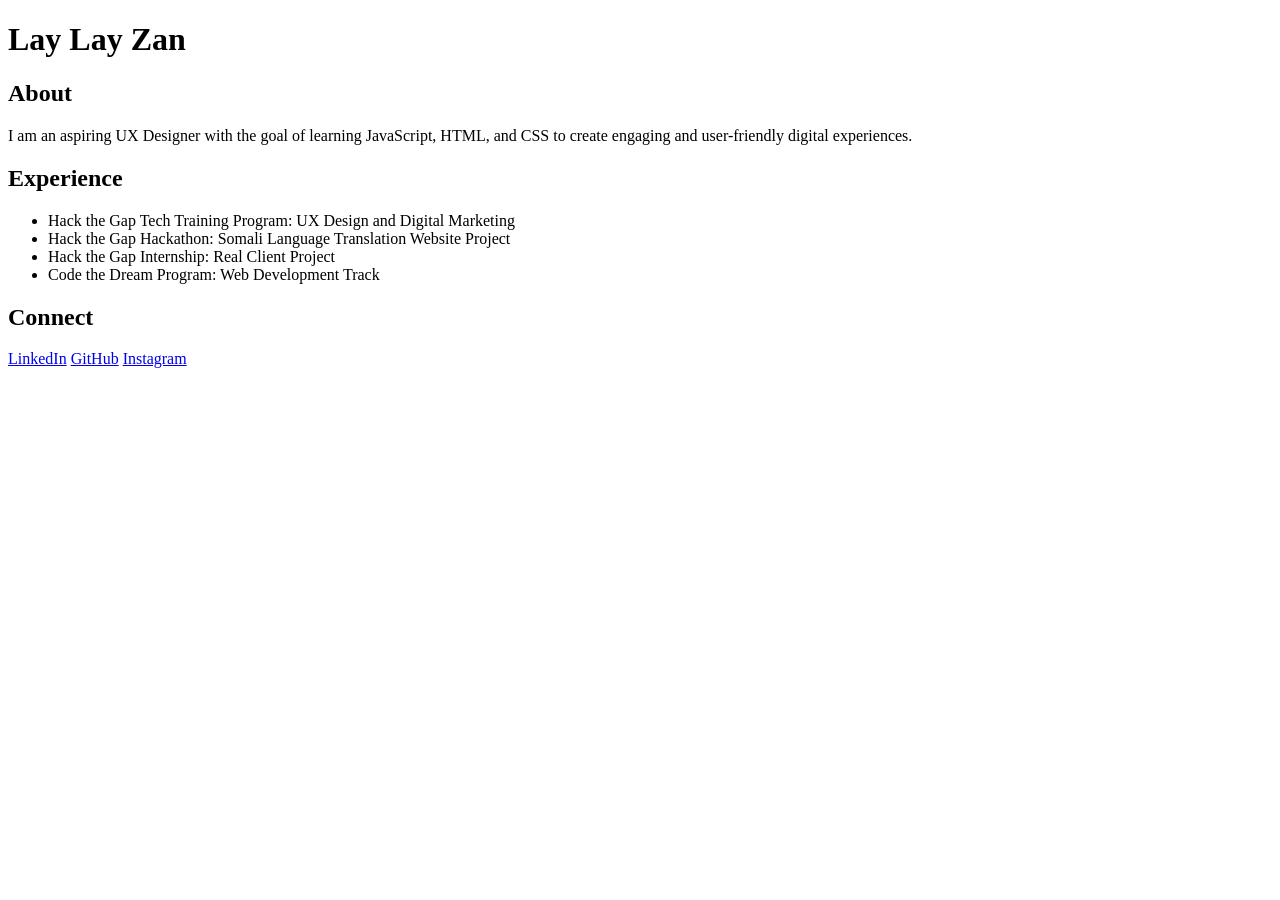
==== index.html @ 494325c0 "More html revisions 6/14/26" ====
<!DOCTYPE html>

<html>
  <head>
    <title>Lay Lay Zan's Portfolio</title>
    <meta charset="UTF-8" />
    <meta name="viewport" content="width=device-width, initial-scale=1.0" />
  </head>

  <body>
    <h1>Lay Lay Zan</h1>
    <section id="About">
      <h2>About</h2>
      <p>
        I am an aspiring UX Designer with the goal of learning JavaScript, HTML,
        and CSS to create engaging and user-friendly digital experiences.
      </p>
    </section>

    <section id="Experience">
      <h2>Experience</h2>
      <ul>
        <li>Hack the Gap Tech Training Program: UX Design and Digital Marketing</li>
        <li>Hack the Gap Hackathon: Somali Language Translation Website Project</li>
        <li>Hack the Gap Internship: Real Client Project</li>
        <li>Code the Dream Program: Web Development Track</li>
      </ul>
    </section>

    <section id="Connect">
      <h2>Connect</h2>
      <a href="https://www.linkedin.com/in/laylayz">LinkedIn</a>
      <a href="https://github.com/llzan">GitHub</a>
      <a href="https://www.instagram.com/tekeekoh">Instagram</a>
    </section>
  </body>
</html>
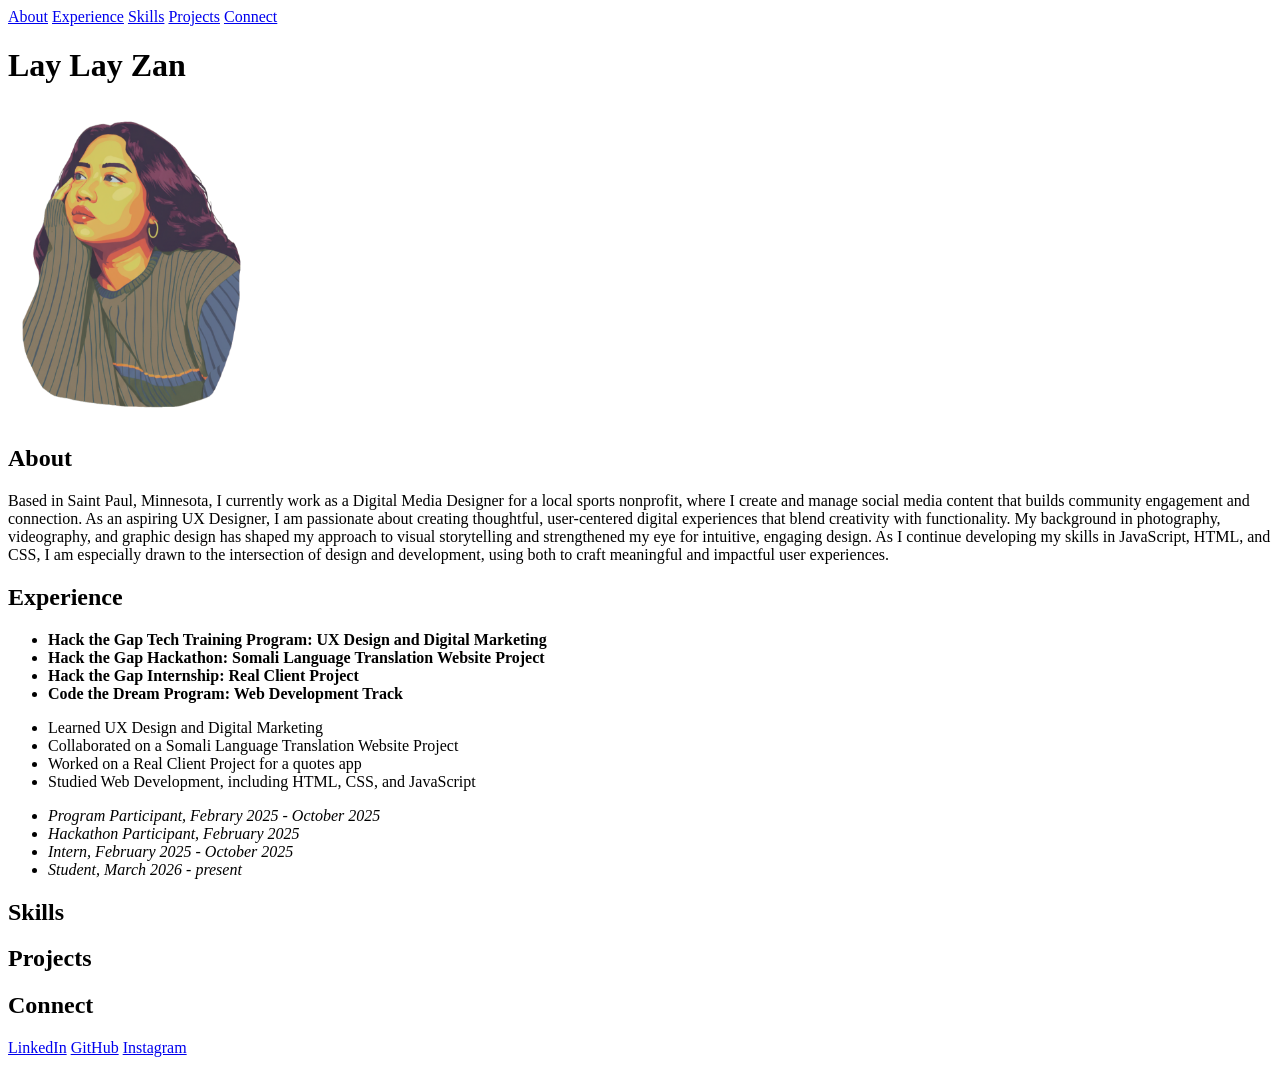
==== commit 93094226: "DOM API Revisions 6/14/26" ====
--- a/index.html
+++ b/index.html
@@ -5,33 +5,88 @@
     <title>Lay Lay Zan's Portfolio</title>
     <meta charset="UTF-8" />
     <meta name="viewport" content="width=device-width, initial-scale=1.0" />
+    <link rel="stylesheet" href="css/index.css" />
+    <link
+      href="https://fonts.googleapis.com/css?family=Montserrat"
+      rel="stylesheet"
+    />
   </head>
 
   <body>
+    <nav>
+      <a href="#About">About</a>
+      <a href="#Experience">Experience</a>
+      <a href="#Skills">Skills</a>
+      <a href="#Projects">Projects</a>
+      <a href="#Connect">Connect</a>
+    </nav>
+
     <h1>Lay Lay Zan</h1>
-    <section id="About">
+    <img src="ctd-portfolio-pic.png" alt="Lay Lay Zan" width="250" />
+    <section id="about">
       <h2>About</h2>
       <p>
-        I am an aspiring UX Designer with the goal of learning JavaScript, HTML,
-        and CSS to create engaging and user-friendly digital experiences.
+        Based in Saint Paul, Minnesota, I currently work as a Digital Media
+        Designer for a local sports nonprofit, where I create and manage social
+        media content that builds community engagement and connection. As an
+        aspiring UX Designer, I am passionate about creating thoughtful,
+        user-centered digital experiences that blend creativity with
+        functionality. My background in photography, videography, and graphic
+        design has shaped my approach to visual storytelling and strengthened my
+        eye for intuitive, engaging design. As I continue developing my skills
+        in JavaScript, HTML, and CSS, I am especially drawn to the intersection
+        of design and development, using both to craft meaningful and impactful
+        user experiences.
       </p>
     </section>
 
-    <section id="Experience">
+    <section id="experience">
       <h2>Experience</h2>
       <ul>
-        <li>Hack the Gap Tech Training Program: UX Design and Digital Marketing</li>
-        <li>Hack the Gap Hackathon: Somali Language Translation Website Project</li>
-        <li>Hack the Gap Internship: Real Client Project</li>
-        <li>Code the Dream Program: Web Development Track</li>
+        <b>
+          <li>
+            Hack the Gap Tech Training Program: UX Design and Digital Marketing
+          </li>
+          <li>
+            Hack the Gap Hackathon: Somali Language Translation Website Project
+          </li>
+          <li>Hack the Gap Internship: Real Client Project</li>
+          <li>Code the Dream Program: Web Development Track</li>
+        </b>
+      </ul>
+      <ul>
+        <li>Learned UX Design and Digital Marketing</li>
+        <li>Collaborated on a Somali Language Translation Website Project</li>
+        <li>Worked on a Real Client Project for a quotes app</li>
+        <li>Studied Web Development, including HTML, CSS, and JavaScript</li>
+      </ul>
+      <ul>
+        <i>
+          <li>Program Participant, Febrary 2025 - October 2025</li>
+          <li>Hackathon Participant, February 2025</li>
+          <li>Intern, February 2025 - October 2025</li>
+          <li>Student, March 2026 - present</li>
+        </i>
       </ul>
     </section>
 
-    <section id="Connect">
+    <section id="skills">
+      <h2>Skills</h2>
+      <ul></ul>
+    </section>
+
+    <section id="projects">
+      <h2>Projects</h2>
+      <ul></ul>
+    </section>
+
+    <section id="connect">
       <h2>Connect</h2>
       <a href="https://www.linkedin.com/in/laylayz">LinkedIn</a>
       <a href="https://github.com/llzan">GitHub</a>
       <a href="https://www.instagram.com/tekeekoh">Instagram</a>
     </section>
+
+    <script src="js/index.js"></script>
   </body>
 </html>
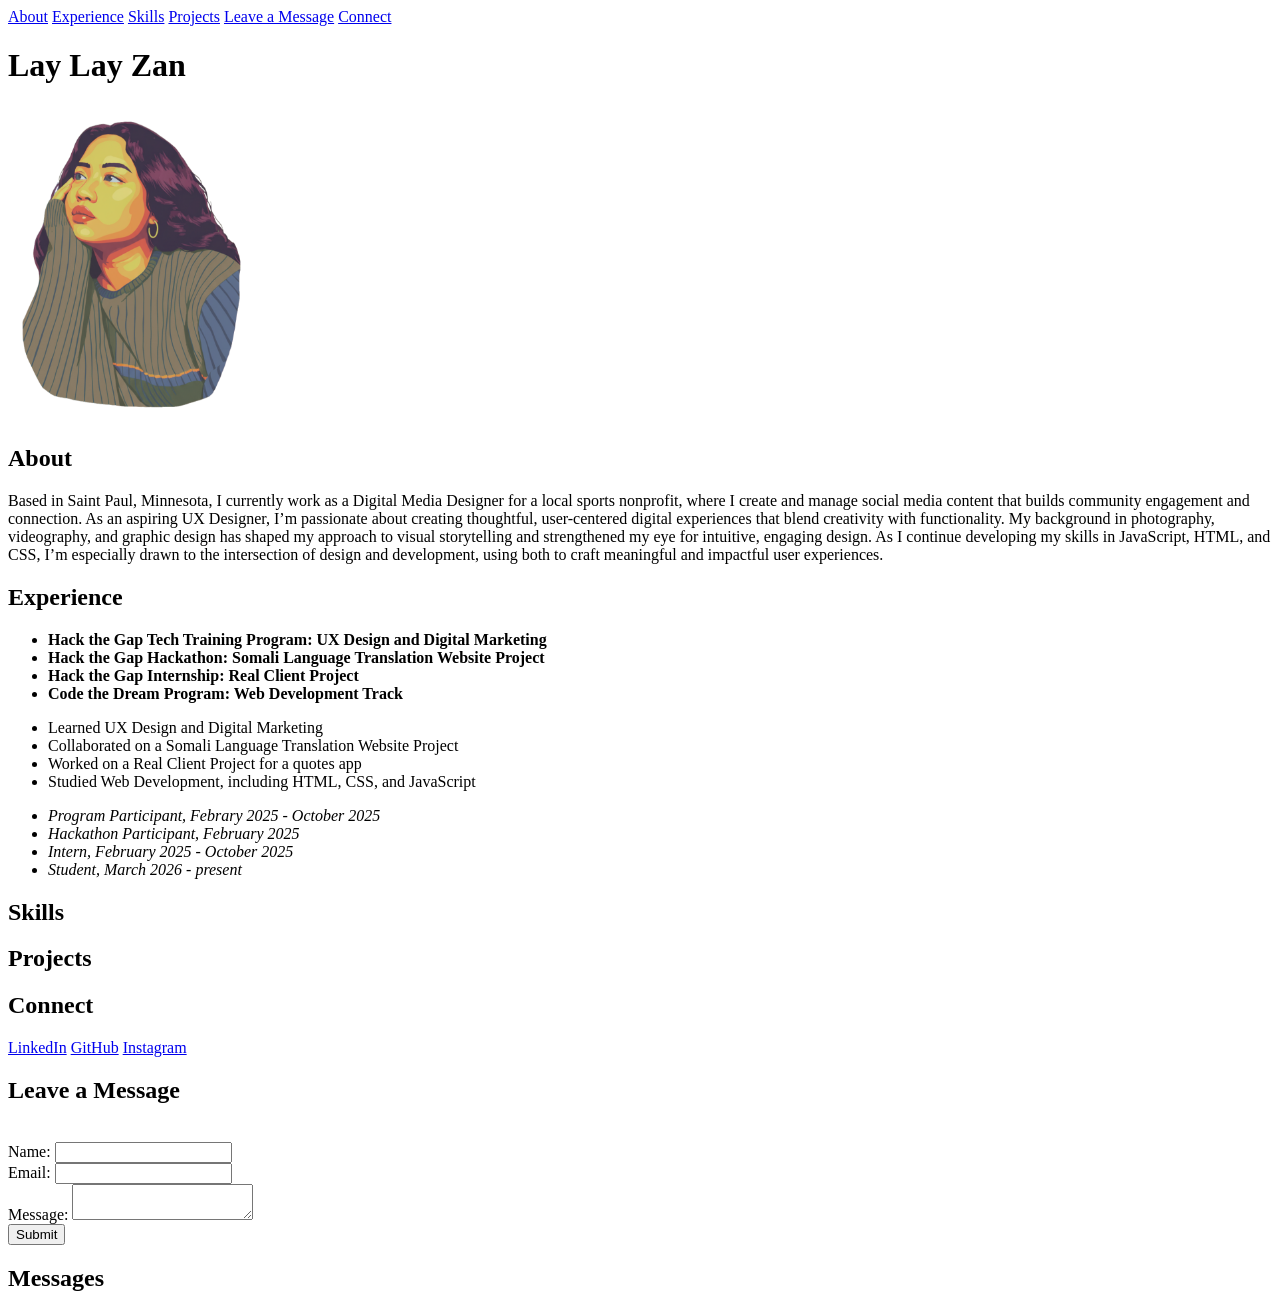
==== commit 6d3d42ee: "Revisions 2.0: Form/Functionality" ====
--- a/index.html
+++ b/index.html
@@ -18,6 +18,7 @@
       <a href="#Experience">Experience</a>
       <a href="#Skills">Skills</a>
       <a href="#Projects">Projects</a>
+      <a href="#leave_message">Leave a Message</a>
       <a href="#Connect">Connect</a>
     </nav>
 
@@ -29,12 +30,12 @@
         Based in Saint Paul, Minnesota, I currently work as a Digital Media
         Designer for a local sports nonprofit, where I create and manage social
         media content that builds community engagement and connection. As an
-        aspiring UX Designer, I am passionate about creating thoughtful,
+        aspiring UX Designer, I’m passionate about creating thoughtful,
         user-centered digital experiences that blend creativity with
         functionality. My background in photography, videography, and graphic
         design has shaped my approach to visual storytelling and strengthened my
         eye for intuitive, engaging design. As I continue developing my skills
-        in JavaScript, HTML, and CSS, I am especially drawn to the intersection
+        in JavaScript, HTML, and CSS, I’m especially drawn to the intersection
         of design and development, using both to craft meaningful and impactful
         user experiences.
       </p>
@@ -87,6 +88,30 @@
       <a href="https://www.instagram.com/tekeekoh">Instagram</a>
     </section>
 
+    <section id="leave_message">
+      <h2>Leave a Message</h2>
+      <form name="leave_message">
+        <br />
+        <label for="usersName">Name:</label>
+        <input type="text" name="usersName" required="true" />
+        <br />
+        <label for="usersEmail">Email:</label>
+        <input type="email" name="usersEmail" required="true" />
+        <br />
+        <label for="usersMessage">Message:</label>
+        <textarea name="usersMessage" required="true"></textarea>
+        <br />
+        <button type="submit">Submit</button>
+      </form>
+    </section>
+
+    <section id="messages">
+      <h2>Messages</h2>
+      <ul></ul>
+    </section>
+
+    <footer></footer>
+
     <script src="js/index.js"></script>
   </body>
 </html>
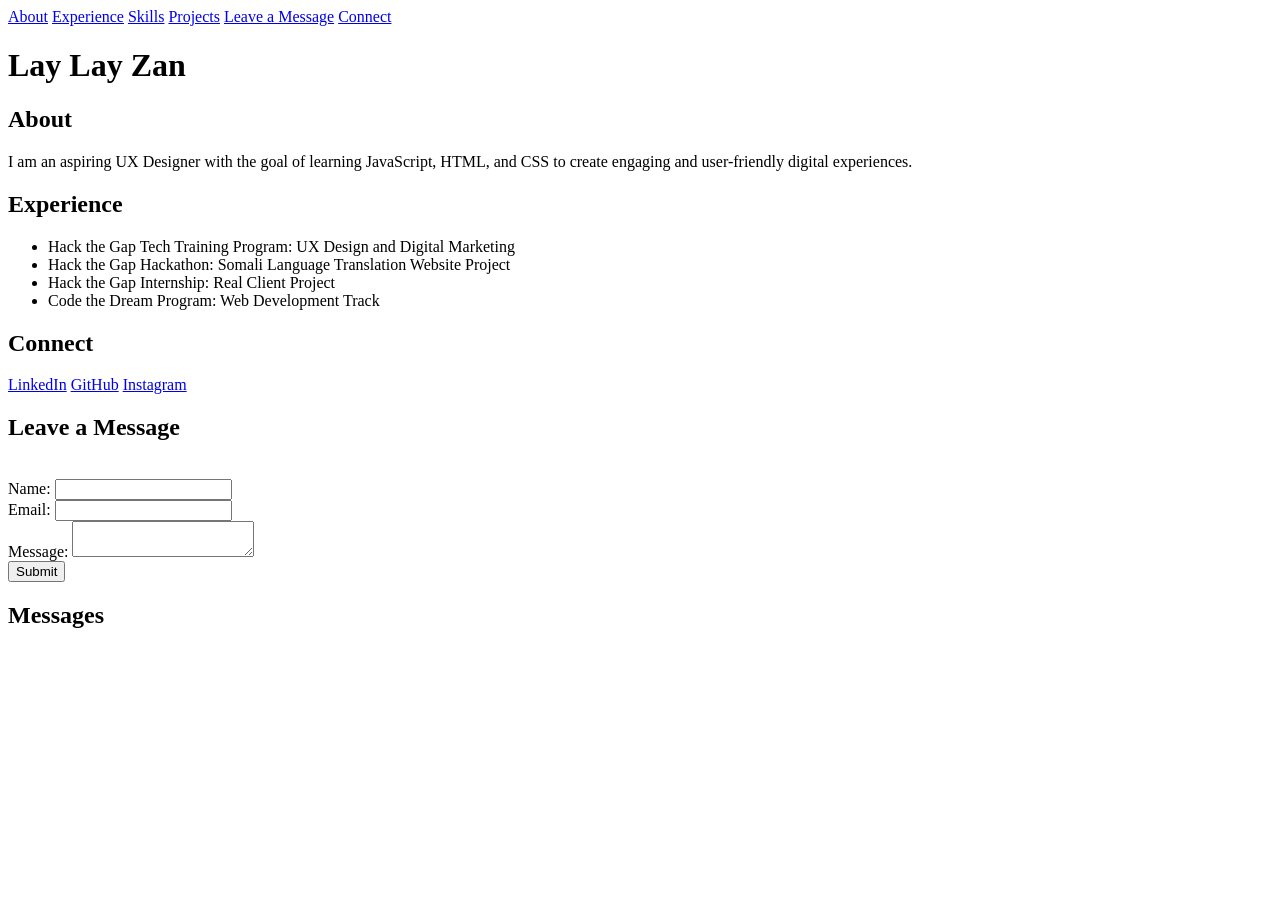
==== commit 5ea5d670: "Merge branch 'main' into lesson-8" ====
--- a/index.html
+++ b/index.html
@@ -5,11 +5,6 @@
     <title>Lay Lay Zan's Portfolio</title>
     <meta charset="UTF-8" />
     <meta name="viewport" content="width=device-width, initial-scale=1.0" />
-    <link rel="stylesheet" href="css/index.css" />
-    <link
-      href="https://fonts.googleapis.com/css?family=Montserrat"
-      rel="stylesheet"
-    />
   </head>
 
   <body>
@@ -23,65 +18,25 @@
     </nav>
 
     <h1>Lay Lay Zan</h1>
-    <img src="ctd-portfolio-pic.png" alt="Lay Lay Zan" width="250" />
-    <section id="about">
+    <section id="About">
       <h2>About</h2>
       <p>
-        Based in Saint Paul, Minnesota, I currently work as a Digital Media
-        Designer for a local sports nonprofit, where I create and manage social
-        media content that builds community engagement and connection. As an
-        aspiring UX Designer, I’m passionate about creating thoughtful,
-        user-centered digital experiences that blend creativity with
-        functionality. My background in photography, videography, and graphic
-        design has shaped my approach to visual storytelling and strengthened my
-        eye for intuitive, engaging design. As I continue developing my skills
-        in JavaScript, HTML, and CSS, I’m especially drawn to the intersection
-        of design and development, using both to craft meaningful and impactful
-        user experiences.
+        I am an aspiring UX Designer with the goal of learning JavaScript, HTML,
+        and CSS to create engaging and user-friendly digital experiences.
       </p>
     </section>
 
-    <section id="experience">
+    <section id="Experience">
       <h2>Experience</h2>
       <ul>
-        <b>
-          <li>
-            Hack the Gap Tech Training Program: UX Design and Digital Marketing
-          </li>
-          <li>
-            Hack the Gap Hackathon: Somali Language Translation Website Project
-          </li>
-          <li>Hack the Gap Internship: Real Client Project</li>
-          <li>Code the Dream Program: Web Development Track</li>
-        </b>
-      </ul>
-      <ul>
-        <li>Learned UX Design and Digital Marketing</li>
-        <li>Collaborated on a Somali Language Translation Website Project</li>
-        <li>Worked on a Real Client Project for a quotes app</li>
-        <li>Studied Web Development, including HTML, CSS, and JavaScript</li>
-      </ul>
-      <ul>
-        <i>
-          <li>Program Participant, Febrary 2025 - October 2025</li>
-          <li>Hackathon Participant, February 2025</li>
-          <li>Intern, February 2025 - October 2025</li>
-          <li>Student, March 2026 - present</li>
-        </i>
+        <li>Hack the Gap Tech Training Program: UX Design and Digital Marketing</li>
+        <li>Hack the Gap Hackathon: Somali Language Translation Website Project</li>
+        <li>Hack the Gap Internship: Real Client Project</li>
+        <li>Code the Dream Program: Web Development Track</li>
       </ul>
     </section>
 
-    <section id="skills">
-      <h2>Skills</h2>
-      <ul></ul>
-    </section>
-
-    <section id="projects">
-      <h2>Projects</h2>
-      <ul></ul>
-    </section>
-
-    <section id="connect">
+    <section id="Connect">
       <h2>Connect</h2>
       <a href="https://www.linkedin.com/in/laylayz">LinkedIn</a>
       <a href="https://github.com/llzan">GitHub</a>
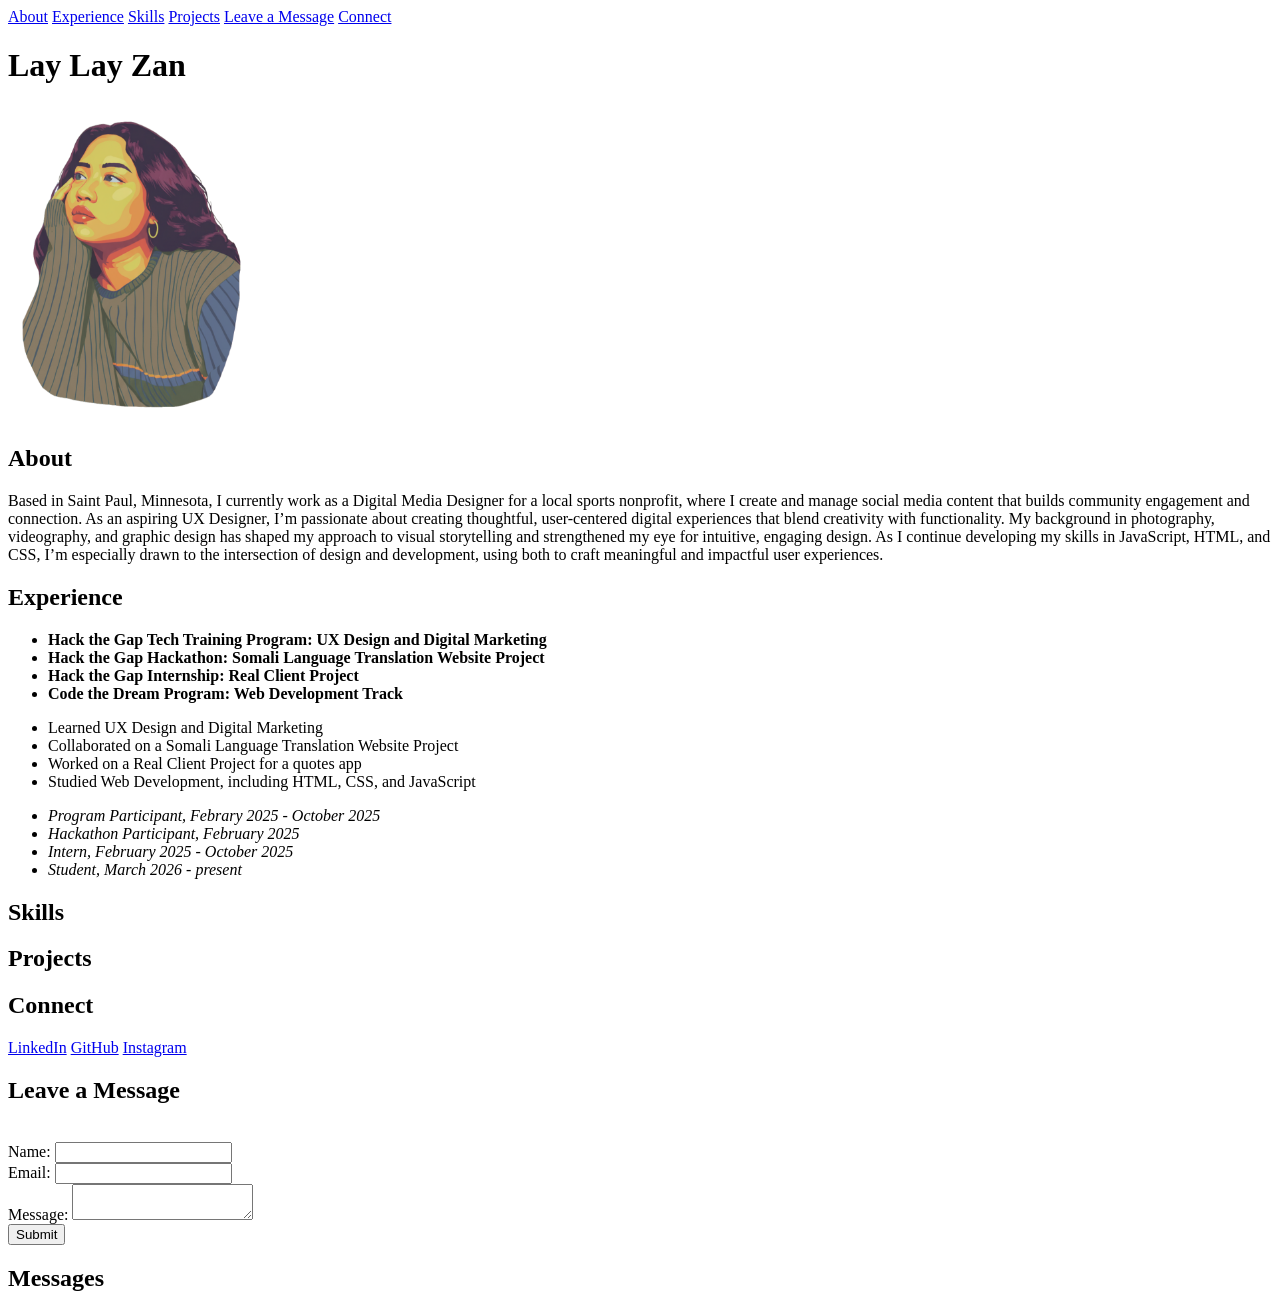
==== commit ae7543f4: "Fetch API Revisions" ====
--- a/index.html
+++ b/index.html
@@ -5,6 +5,11 @@
     <title>Lay Lay Zan's Portfolio</title>
     <meta charset="UTF-8" />
     <meta name="viewport" content="width=device-width, initial-scale=1.0" />
+    <link rel="stylesheet" href="css/index.css" />
+    <link
+      href="https://fonts.googleapis.com/css?family=Montserrat"
+      rel="stylesheet"
+    />
   </head>
 
   <body>
@@ -18,25 +23,65 @@
     </nav>
 
     <h1>Lay Lay Zan</h1>
-    <section id="About">
+    <img src="ctd-portfolio-pic.png" alt="Lay Lay Zan" width="250" />
+    <section id="about">
       <h2>About</h2>
       <p>
-        I am an aspiring UX Designer with the goal of learning JavaScript, HTML,
-        and CSS to create engaging and user-friendly digital experiences.
+        Based in Saint Paul, Minnesota, I currently work as a Digital Media
+        Designer for a local sports nonprofit, where I create and manage social
+        media content that builds community engagement and connection. As an
+        aspiring UX Designer, I’m passionate about creating thoughtful,
+        user-centered digital experiences that blend creativity with
+        functionality. My background in photography, videography, and graphic
+        design has shaped my approach to visual storytelling and strengthened my
+        eye for intuitive, engaging design. As I continue developing my skills
+        in JavaScript, HTML, and CSS, I’m especially drawn to the intersection
+        of design and development, using both to craft meaningful and impactful
+        user experiences.
       </p>
     </section>
 
-    <section id="Experience">
+    <section id="experience">
       <h2>Experience</h2>
       <ul>
-        <li>Hack the Gap Tech Training Program: UX Design and Digital Marketing</li>
-        <li>Hack the Gap Hackathon: Somali Language Translation Website Project</li>
-        <li>Hack the Gap Internship: Real Client Project</li>
-        <li>Code the Dream Program: Web Development Track</li>
+        <b>
+          <li>
+            Hack the Gap Tech Training Program: UX Design and Digital Marketing
+          </li>
+          <li>
+            Hack the Gap Hackathon: Somali Language Translation Website Project
+          </li>
+          <li>Hack the Gap Internship: Real Client Project</li>
+          <li>Code the Dream Program: Web Development Track</li>
+        </b>
+      </ul>
+      <ul>
+        <li>Learned UX Design and Digital Marketing</li>
+        <li>Collaborated on a Somali Language Translation Website Project</li>
+        <li>Worked on a Real Client Project for a quotes app</li>
+        <li>Studied Web Development, including HTML, CSS, and JavaScript</li>
+      </ul>
+      <ul>
+        <i>
+          <li>Program Participant, Febrary 2025 - October 2025</li>
+          <li>Hackathon Participant, February 2025</li>
+          <li>Intern, February 2025 - October 2025</li>
+          <li>Student, March 2026 - present</li>
+        </i>
       </ul>
     </section>
 
-    <section id="Connect">
+    <section id="skills">
+      <h2>Skills</h2>
+      <ul></ul>
+    </section>
+
+    <section id="projects">
+      <h2>Projects</h2>
+      <ul id="repo-list"></ul>
+    </section>
+
+    <section id="connect">
       <h2>Connect</h2>
       <a href="https://www.linkedin.com/in/laylayz">LinkedIn</a>
       <a href="https://github.com/llzan">GitHub</a>
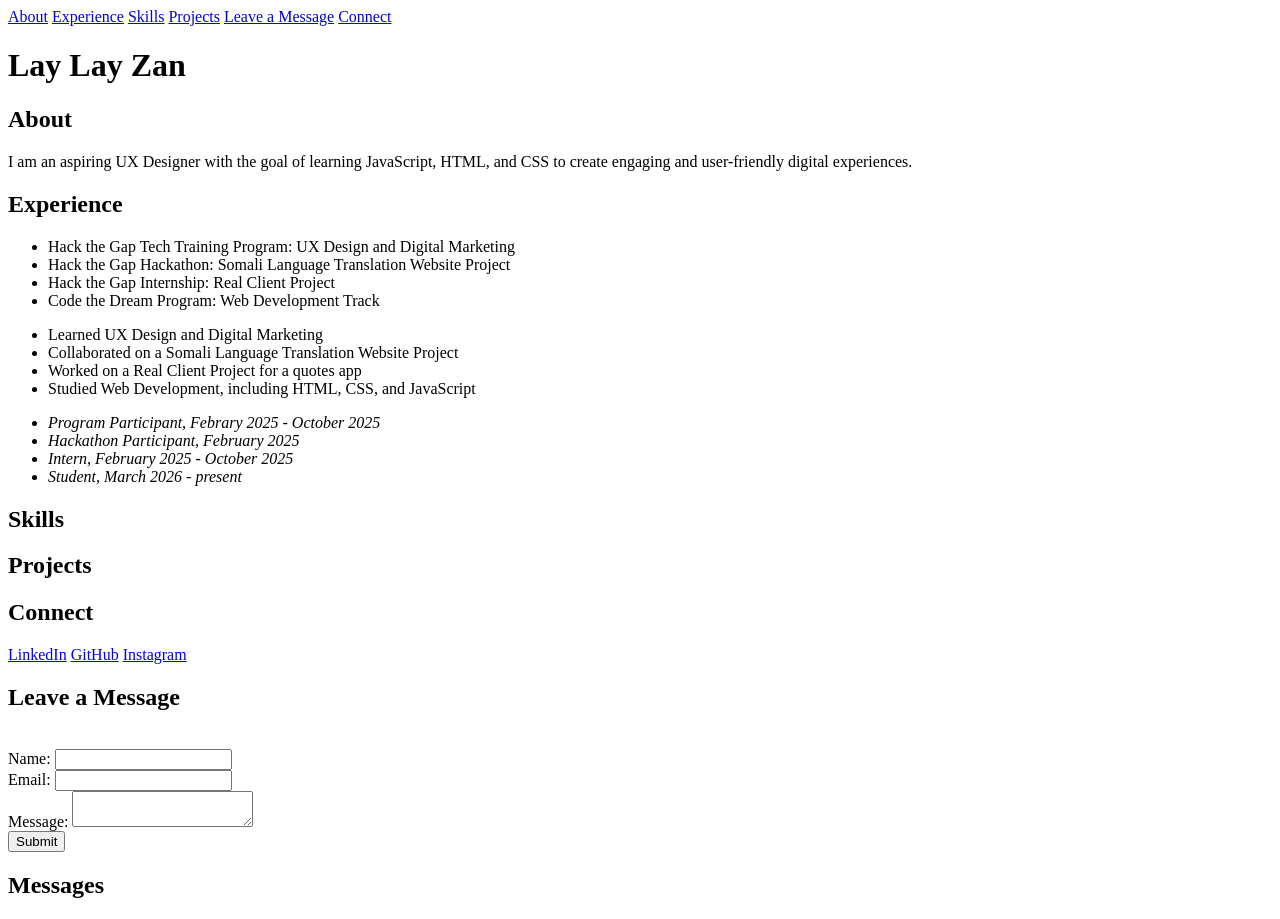
==== commit f4f2f21a: "Merge branch 'main' into lesson-9" ====
--- a/index.html
+++ b/index.html
@@ -5,11 +5,6 @@
     <title>Lay Lay Zan's Portfolio</title>
     <meta charset="UTF-8" />
     <meta name="viewport" content="width=device-width, initial-scale=1.0" />
-    <link rel="stylesheet" href="css/index.css" />
-    <link
-      href="https://fonts.googleapis.com/css?family=Montserrat"
-      rel="stylesheet"
-    />
   </head>
 
   <body>
@@ -23,37 +18,21 @@
     </nav>
 
     <h1>Lay Lay Zan</h1>
-    <img src="ctd-portfolio-pic.png" alt="Lay Lay Zan" width="250" />
-    <section id="about">
+    <section id="About">
       <h2>About</h2>
       <p>
-        Based in Saint Paul, Minnesota, I currently work as a Digital Media
-        Designer for a local sports nonprofit, where I create and manage social
-        media content that builds community engagement and connection. As an
-        aspiring UX Designer, I’m passionate about creating thoughtful,
-        user-centered digital experiences that blend creativity with
-        functionality. My background in photography, videography, and graphic
-        design has shaped my approach to visual storytelling and strengthened my
-        eye for intuitive, engaging design. As I continue developing my skills
-        in JavaScript, HTML, and CSS, I’m especially drawn to the intersection
-        of design and development, using both to craft meaningful and impactful
-        user experiences.
+        I am an aspiring UX Designer with the goal of learning JavaScript, HTML,
+        and CSS to create engaging and user-friendly digital experiences.
       </p>
     </section>
 
-    <section id="experience">
+    <section id="Experience">
       <h2>Experience</h2>
       <ul>
-        <b>
-          <li>
-            Hack the Gap Tech Training Program: UX Design and Digital Marketing
-          </li>
-          <li>
-            Hack the Gap Hackathon: Somali Language Translation Website Project
-          </li>
-          <li>Hack the Gap Internship: Real Client Project</li>
-          <li>Code the Dream Program: Web Development Track</li>
-        </b>
+        <li>Hack the Gap Tech Training Program: UX Design and Digital Marketing</li>
+        <li>Hack the Gap Hackathon: Somali Language Translation Website Project</li>
+        <li>Hack the Gap Internship: Real Client Project</li>
+        <li>Code the Dream Program: Web Development Track</li>
       </ul>
       <ul>
         <li>Learned UX Design and Digital Marketing</li>
@@ -81,7 +60,7 @@
       <ul id="repo-list"></ul>
     </section>
 
-    <section id="connect">
+    <section id="Connect">
       <h2>Connect</h2>
       <a href="https://www.linkedin.com/in/laylayz">LinkedIn</a>
       <a href="https://github.com/llzan">GitHub</a>
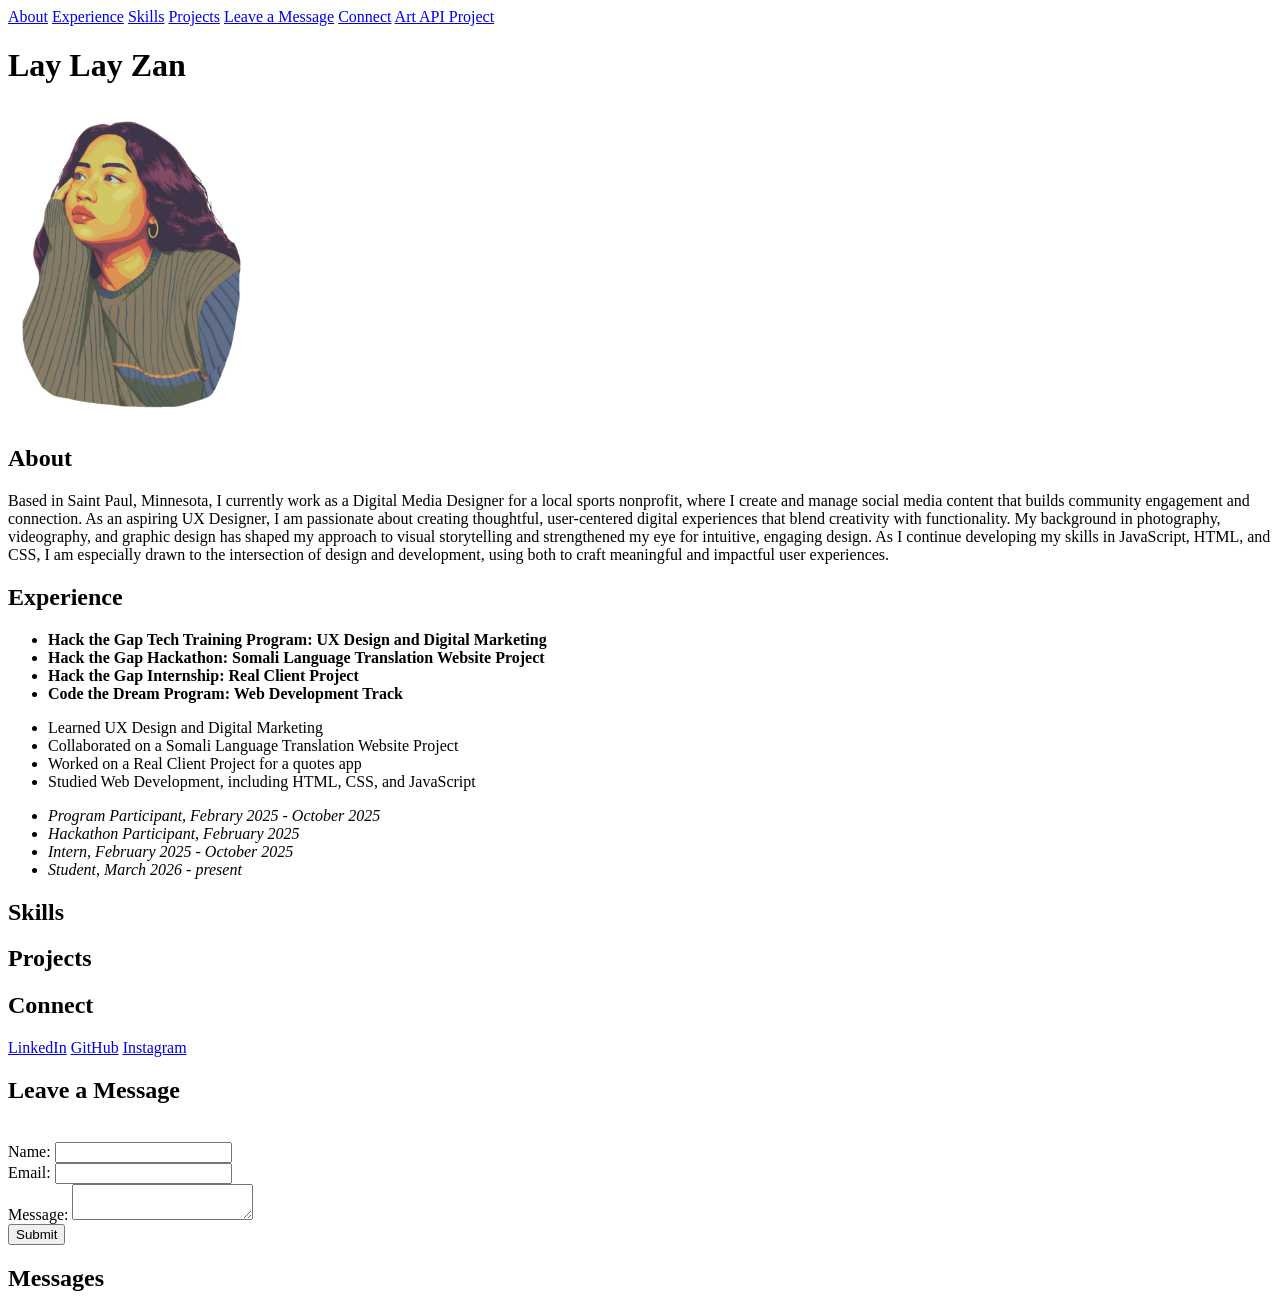
==== commit cd0548e6: "added open api page" ====
--- a/index.html
+++ b/index.html
@@ -5,34 +5,59 @@
     <title>Lay Lay Zan's Portfolio</title>
     <meta charset="UTF-8" />
     <meta name="viewport" content="width=device-width, initial-scale=1.0" />
+    <link rel="stylesheet" href="css/index.css" />
+    <link
+      href="https://fonts.googleapis.com/css?family=Montserrat"
+      rel="stylesheet"
+    />
   </head>
 
   <body>
+    <!--Navigation Bar-->
     <nav>
-      <a href="#About">About</a>
-      <a href="#Experience">Experience</a>
-      <a href="#Skills">Skills</a>
-      <a href="#Projects">Projects</a>
+      
+      <a href="#about">About</a>
+      <a href="#experience">Experience</a>
+      <a href="#skills">Skills</a>
+      <a href="#projects">Projects</a>
       <a href="#leave_message">Leave a Message</a>
-      <a href="#Connect">Connect</a>
+      <a href="#connect">Connect</a>
+      <a href="api-project.html">Art API Project</a>
+    
     </nav>
 
     <h1>Lay Lay Zan</h1>
-    <section id="About">
+    <img src="ctd-portfolio-pic.png" alt="Lay Lay Zan" width="250" />
+    <section id="about">
       <h2>About</h2>
       <p>
-        I am an aspiring UX Designer with the goal of learning JavaScript, HTML,
-        and CSS to create engaging and user-friendly digital experiences.
+        Based in Saint Paul, Minnesota, I currently work as a Digital Media
+        Designer for a local sports nonprofit, where I create and manage social
+        media content that builds community engagement and connection. As an
+        aspiring UX Designer, I am passionate about creating thoughtful,
+        user-centered digital experiences that blend creativity with
+        functionality. My background in photography, videography, and graphic
+        design has shaped my approach to visual storytelling and strengthened my
+        eye for intuitive, engaging design. As I continue developing my skills
+        in JavaScript, HTML, and CSS, I am especially drawn to the intersection
+        of design and development, using both to craft meaningful and impactful
+        user experiences.
       </p>
     </section>
 
-    <section id="Experience">
+    <section id="experience">
       <h2>Experience</h2>
       <ul>
-        <li>Hack the Gap Tech Training Program: UX Design and Digital Marketing</li>
-        <li>Hack the Gap Hackathon: Somali Language Translation Website Project</li>
-        <li>Hack the Gap Internship: Real Client Project</li>
-        <li>Code the Dream Program: Web Development Track</li>
+        <b>
+          <li>
+            Hack the Gap Tech Training Program: UX Design and Digital Marketing
+          </li>
+          <li>
+            Hack the Gap Hackathon: Somali Language Translation Website Project
+          </li>
+          <li>Hack the Gap Internship: Real Client Project</li>
+          <li>Code the Dream Program: Web Development Track</li>
+        </b>
       </ul>
       <ul>
         <li>Learned UX Design and Digital Marketing</li>
@@ -60,7 +85,7 @@
       <ul id="repo-list"></ul>
     </section>
 
-    <section id="Connect">
+    <section id="connect">
       <h2>Connect</h2>
       <a href="https://www.linkedin.com/in/laylayz">LinkedIn</a>
       <a href="https://github.com/llzan">GitHub</a>
@@ -93,4 +118,4 @@
 
     <script src="js/index.js"></script>
   </body>
-</html>
+</html>
